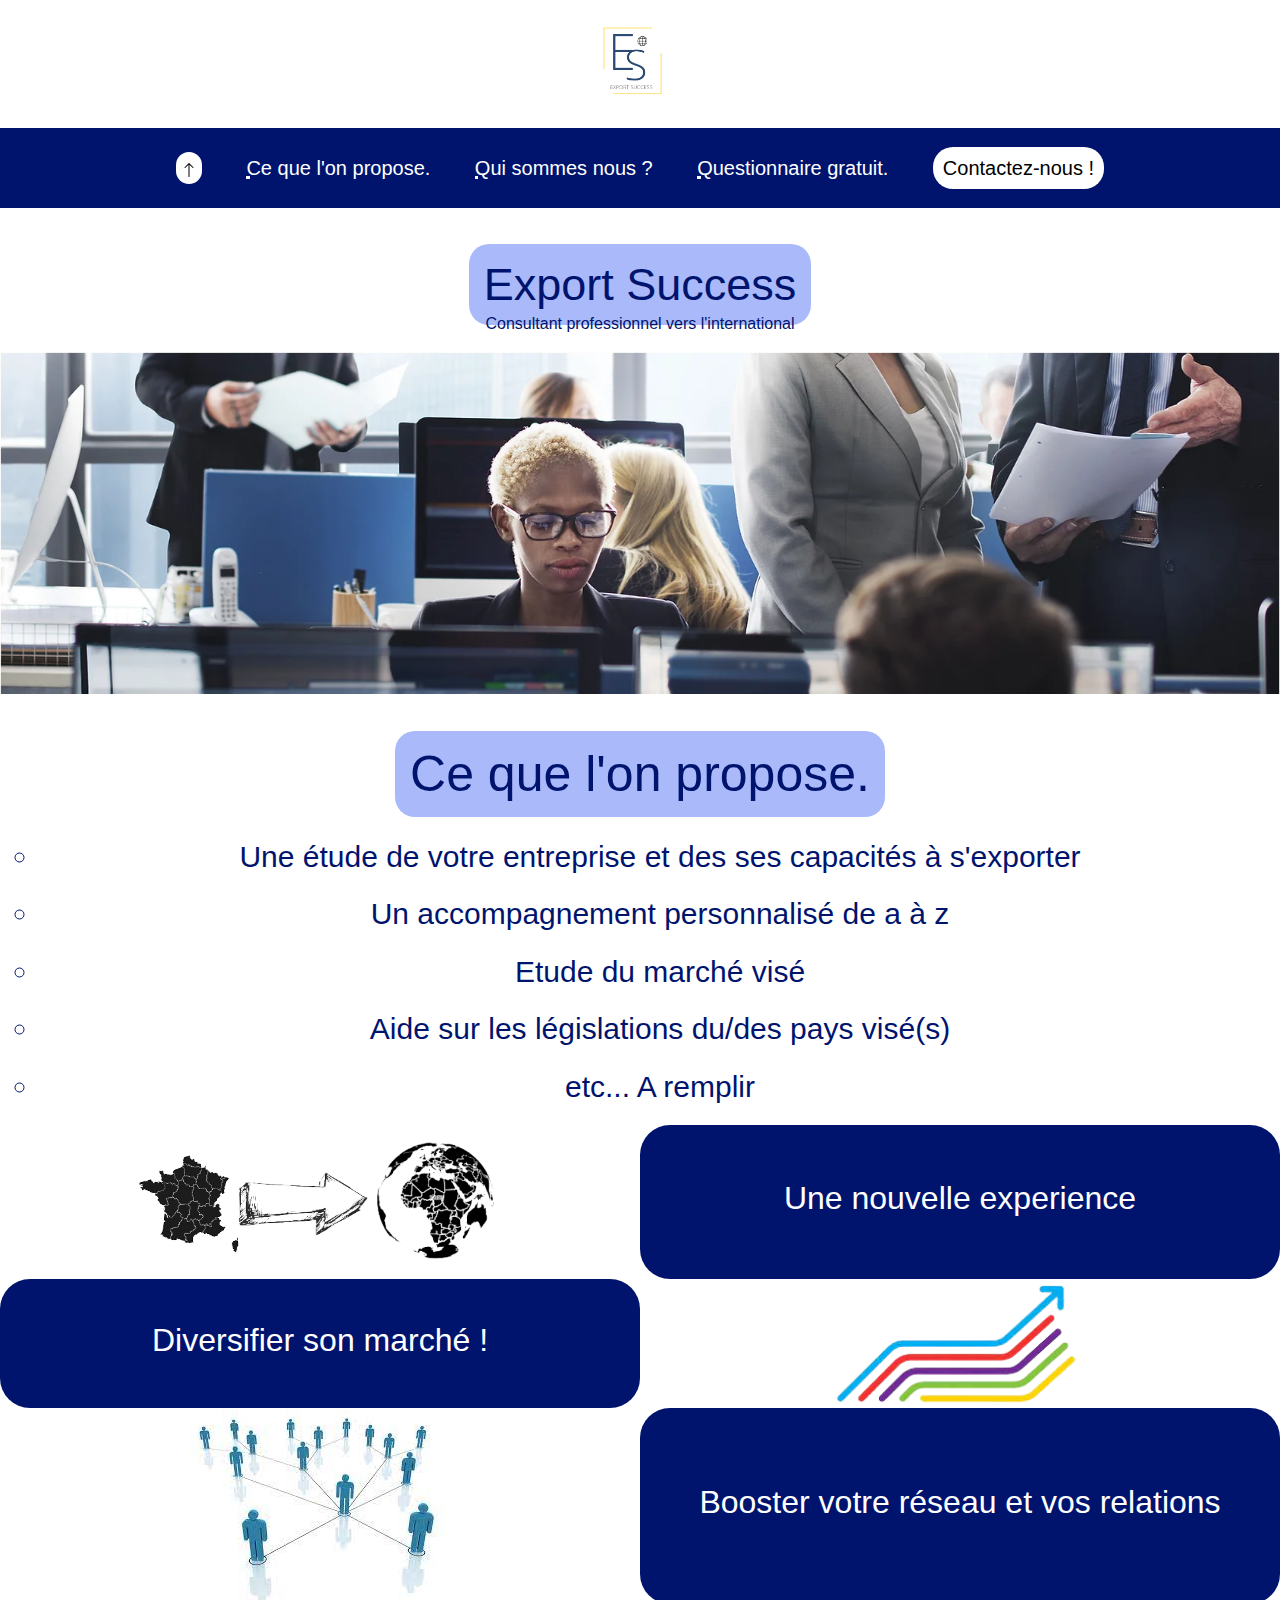
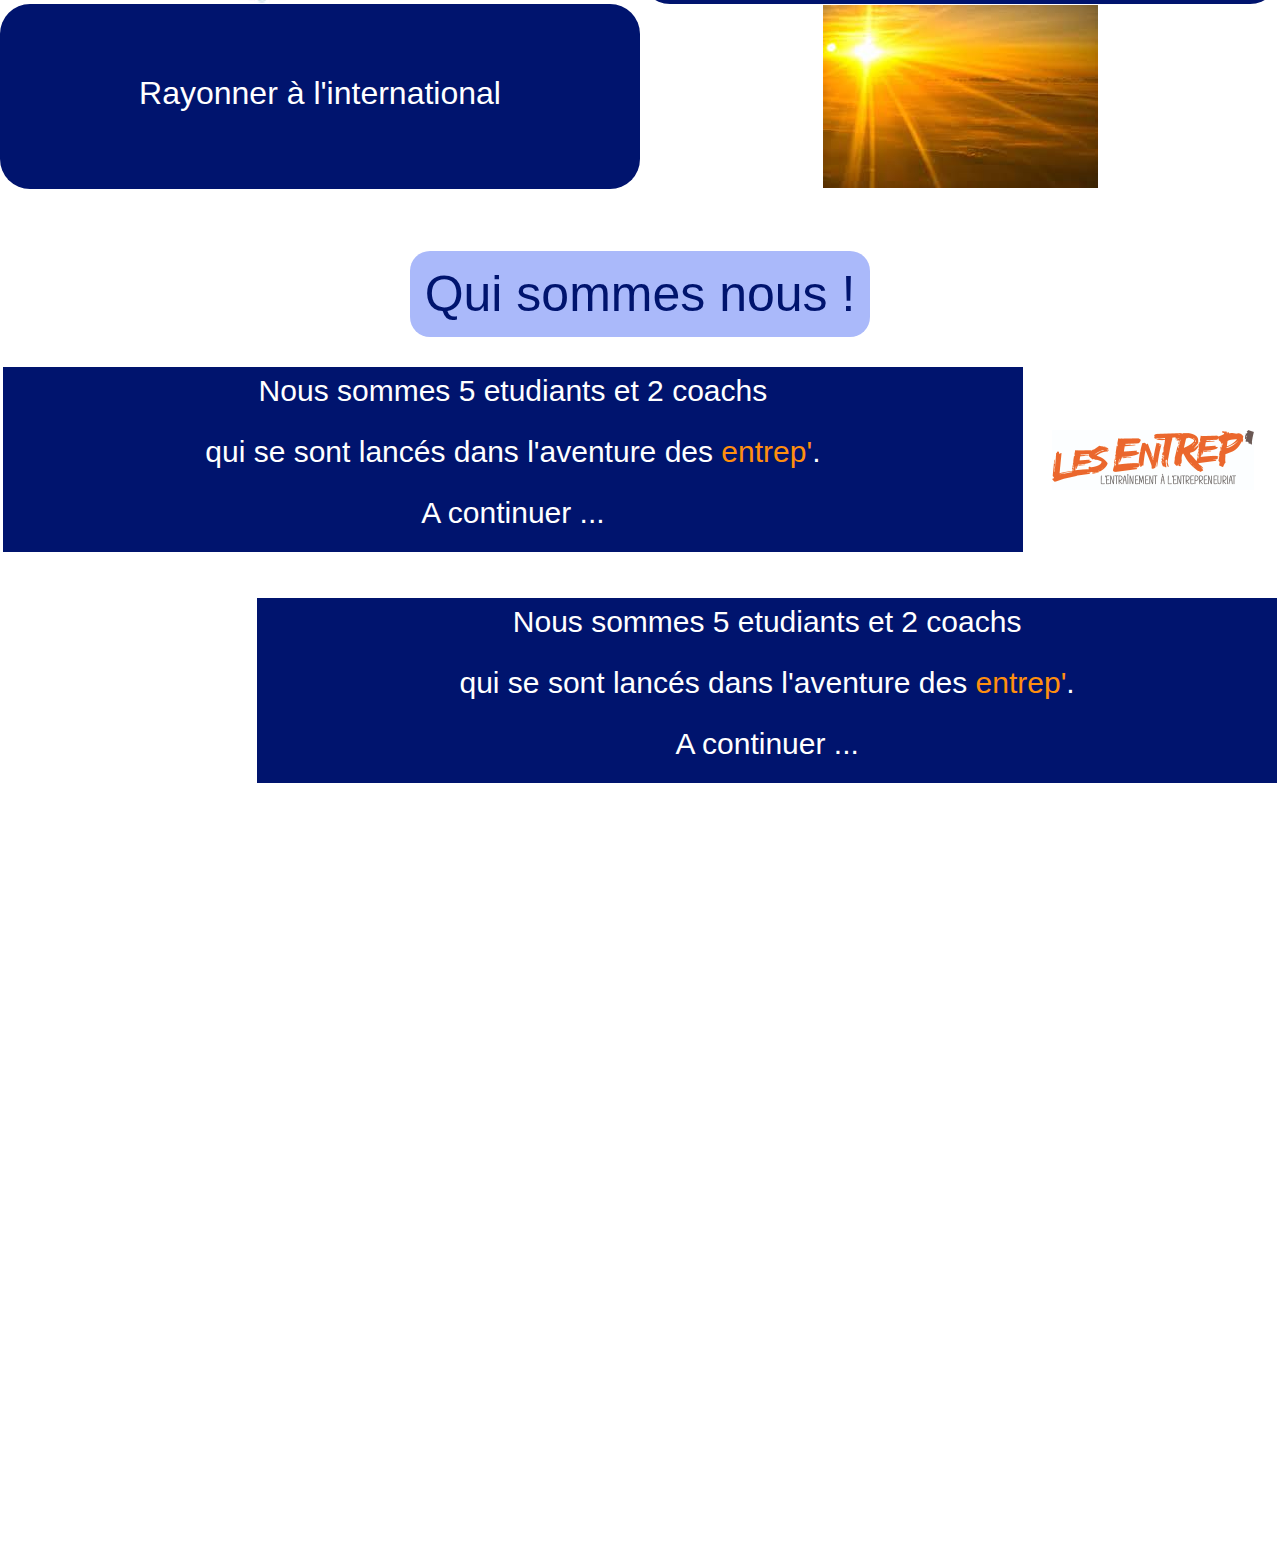
==== index.html @ 673bdf0c "version 1" ====
<!DOCTYPE html>
<html lang="en">
    <head>
        <meta charset="UTF-8"> 
        <link rel=" stylesheet" href="index.css" />
        <title>Export Success</title>
        <link href="//maxcdn.bootstrapcdn.com/bootstrap/4.1.1/css/bootstrap.min.css" rel="stylesheet" id="bootstrap-css">
        <script src="//maxcdn.bootstrapcdn.com/bootstrap/4.1.1/js/bootstrap.min.js"></script>
    </head>
    <body>
        <div id="top"></div>
        <div class="logo">
            <img  class="logoPnj reveal-1 " src="images/logo2.png" >
        </div>
        <div id="header">
            <ul>
                <li><a id="arrow-up" href="#top"><img src="images/arrow-up.svg"></a></li>
                <li><a class="trait-dynamique" href="#2">Ce que l'on propose.</a></li>
                <li><a class="trait-dynamique" href="#3">Qui sommes nous ?</a></li>
                <li><a class="trait-dynamique" href="#1">Questionnaire gratuit.</a></li>
                <li id="liRond"><a href="#4">Contactez-nous !</a></li>
            </ul>
        </div>
        <div id="corps">
            <h1>Export Success</h1>
            <p>Consultant professionnel vers l'international</p>
            <div id="2"></div>
            <p><img id="image1" src="images/consultant3.png" alt="france"></p>
        </div>
        <div id="Propose">
            <h2>Ce que l'on propose.</h2>
            <ul>
                <li>Une étude de votre entreprise et des ses capacités à s'exporter</li>
                <li>Un accompagnement personnalisé de a à z</li>
                <li>Etude du marché visé</li>
                <li>Aide sur les législations du/des pays visé(s)</li>
                <li>etc... A remplir</li>
            </ul>
        </div>
    
        <script src="index.js" defer></script>
        <div id="tableau">
            <table id="expertiseTableau">
                <tr>
                    <td><img id="photo1" src="images/image1.png" alt="france"></td>
                    <td  class="bleu  ">
                        <h2>Une nouvelle experience</h2> 
                    </td>
                </tr>
                <tr>
                    <td  class="bleu ">
                        <h2> Diversifier son marché !</h2>
                    </td>
                    <td> <img id="photo1" src="images/developpement-removebg-preview.png"></td>
                </tr>
                <tr>
                    <td> <img id="image2" src="images/reseau.jpeg"> </td>
                    <td  class="bleu ">
                        <h2>Booster votre réseau et vos relations</h2>
                    </td>
                </tr>
                <tr>
                    <td  class="bleu "> 
                        <h2>Rayonner à l'international</h2>
                    </td>
                    <td>
                        <img src="images/rayonner.jpeg" alt="rayonner">
                    </td>
                </tr>
            </table>
        </div>
        <div id="3"></div>
        <br>
        <div id="entrep">
            <h2>Qui sommes nous !</h2>
            <table>
                <tr>
                    <td class="texte-entrep">
                        <p>Nous sommes 5 etudiants et 2 coachs</p>
                        <p>qui se sont lancés dans l'aventure des <font color="#ff8f0f">entrep'</font>.</p>
                        <p>A continuer ... </p>
                    </td>
                    <td>
                        <a href="https://www.lesentrep.fr/association-nationale-les-entrepreneuriales/territoires/les-entrep-en-vaucluse/" target="_blank">
                            <img src="images/entrep.png">
                        </a>
                    </td>
                </tr>
            </table>  
            <table>
                <tr>
                    <td style="opacity: 0;">
                        <a href="https://www.lesentrep.fr/association-nationale-les-entrepreneuriales/territoires/les-entrep-en-vaucluse/" target="_blank">
                            <img src="images/entrep.png">
                        </a>
                    </td>
                    <td class="texte-entrep">
                        <p>Nous sommes 5 etudiants et 2 coachs</p>
                        <p>qui se sont lancés dans l'aventure des <font color="#ff8f0f">entrep'</font>.</p>
                        <p>A continuer ... </p>
                    </td>
                </tr>
            </table>  
        </div>

        

        <div class="Contacter reveal-1" >
            <div id="4"></div>
            <table id="ContacterTableau">
                <tr>
                    <td>
                    <ul>
                        <h1 style="text-decoration: underline;">Contactez-nous !</h1>
                        <li>
                            <img class="reseau" src="images/linkedin.svg">
                        </li>
                        <li>
                            <img class="reseau" src="images/envelope-at-fill.svg">
                        </li>
                        <li>
                            <img class="reseau" src="images/instagram.svg">
                        </li>
                        <li>
                            <img class="reseau" src="images/facebook.svg">
                        </li>
                    </ul>
                    </td>
                </tr>
                <tr>
                    <td>
                        <img class="logo" src="images/logo2.png" alt="logo">
                    </td>
                </tr>
            </table>
        </div>

        
        <footer>
        </footer>
    </body>
</html>

 <!--  <div id="nombreEmployer" style="text-align: center ;">
        <h1>Nombre d'employer</h1>
        <input type="checkbox" id="1" name="scales" checked>
        <label for="1">1</label> <br>
        <input type="checkbox" id="-10" name="scales" checked>
        <label for="1">moins de 10</label> <br>
        <input type="checkbox" id="-20" name="scales" checked>
        <label for="1">moins de 50</label> <br>
    </div> -->
---- index.css ----
#header
{
  top:0;
    overflow: hidden;  
  text-align: center;
  position: sticky;
  background-color: white;
}

#header ul
{
  list-style-type: none;
  margin: 0;
  padding: 0;
  overflow: hidden;
  text-align: center;
  margin-top: 0px;
  background-color: #00146e;
  padding: 25px 25px;
}

#header li
{
  display: inline;
  padding: 20px 20px;
  font-size: 20px;
  position: relative;
  color: rgb(199, 199, 0);
  
}
#header #liRond a
{
  color: black;
  background-color: white;
  border-radius: 20px;
  padding: 10px 10px;
}

#header li a
{
  text-decoration: none;
  color: white;
}

#header a {
  display: inline;
  position: relative;
  color: #E46161;
  text-decoration: none;
}


#header .trait-dynamique:after {
  content: '';
  display: block;
  position: absolute;
  bottom: 0px;
  width: 2%;
  left: 0px;
  height: 3px;
  transition: 0.5s cubic-bezier(0.72,-0.01, 0.19, 0.92);
  /*background: #dcff40;*/
    background-color: white;
}

#header #liRond a
{
  transition: 0.5s;
}

#header #liRond a:hover
{
  color: white;
  background-color: rgb(199, 199, 0);
}

#header a:hover:after {
  width: 100%;
}

#arrow-up
{
  padding: 5px 5px;
  border-radius: 20px;
  background-color: white;
  transition: 0.5s;
}

/*-----------------------------------------------------*/
#tableau{
  text-align: center;
  font-size: 20px;
  color: #00146e;
}
#tableau #expertiseTableau{
  width: 100%;
  
}

.bleu{
  width: 50%;
  background-color: #00146e;
  color: white;
  border-radius: 30px;
}

[class*="reveal-"]
{
  opacity: 0;
  transform: translateX(-200px) ;
  transition: 2s;
}

.reveal-visible
{
  opacity: 1;
  transform: translateY(0);
}

#tableau #expertiseTableau h2{
  /*color: rgb(0, 189, 0);*/
  color: white;
}

.logo
{
  text-align: center;
  
}

.logoPnj
{
  width: 10%;
  display: inline;
}

/*#logoPnj:hover{
  transition: 0.5s;
  width: 25% ;

}*/
/*------------------------------------------------------------*/
#corps
{
  margin-top: 50px;
  text-align: center;
  color: #00146e;
}

#corps h1
{
  display: inline;
  font-size: 45px;
  padding: 15px 15px;
  background-color: #aab9fa;
  border-radius: 20px;
  transition: 0.5s;
}

#corps h1:hover
{
  padding: 20px 20px;
  color: rgb(199, 199, 0);
  background-color: white;
}

#image1{
  width: 100%;

}

#Propose
{
  margin-top: 50px;
  text-align: center;
  color: #00146e;
}

#Propose h2
{
  display: inline;
  font-size: 50px;
  background-color: #aab9fa;
  padding: 15px 15px;
  border-radius: 20px;
}

#Propose ul
{
  margin-top: 30px;
  font-size: 30px;
  list-style-type:circle;
}

#Propose li
{
  margin-top: 1%;
}

#photo1
{
  width: 60%;
}
/*----------------------------------------------------------------*/
#entrep
{
  margin-top: 4%;
  text-align: center;
  color: #00146e;
}
#entrep table
{
  text-align: center;
  width: 100%;
  margin-top: 40px;
}

#entrep h2
{
  display: inline;
  font-size: 50px;
  padding: 15px 15px;
  background-color: #aab9fa;
  border-radius: 20px;
}

#entrep img
{
  width: 80%;
}

.texte-entrep
{
  width: 80%;
  background-color: #00146e;
  color: white;
  font-size: 30px;
  border-spacing: 2px;
  border-style: solid;
}

/*---------66666-----------------------------------------*/

.Contacter
{
  margin-top: 40px;
  padding: 200px;
  text-align: center;
  color: #00146e;
  font-size: 20px;
  background-image: url("images/fond.png");
  background-size: cover ;
}

#ContacterTableau
{
  width: 30%;
  margin-left: 35%;
  margin-right: 10px;
  border-radius: 20px;
  background-color: #aab9fa;

}
#ContacterTableau ul
{
  list-style-type: none;
  margin: 0;
  padding: 0;
  overflow: hidden;
  text-align: center;
  margin-top: 30px;
}

#ContacterTableau li
{
  display: inline;
  padding: 20px 20px;
  font-size: 20px;
  position: relative;
}

.reseau
{
  transition: 0.5s;
}

#ContacterTableau .reseau
{
  display: inline;
  width: 9%;
}

.reseau:hover
{
  padding: 15px 15px;
  border-radius: 20px;
}
#ContacterTableau .logo
{
  width: 50%;
}

/*---------------------------------------------------------*/
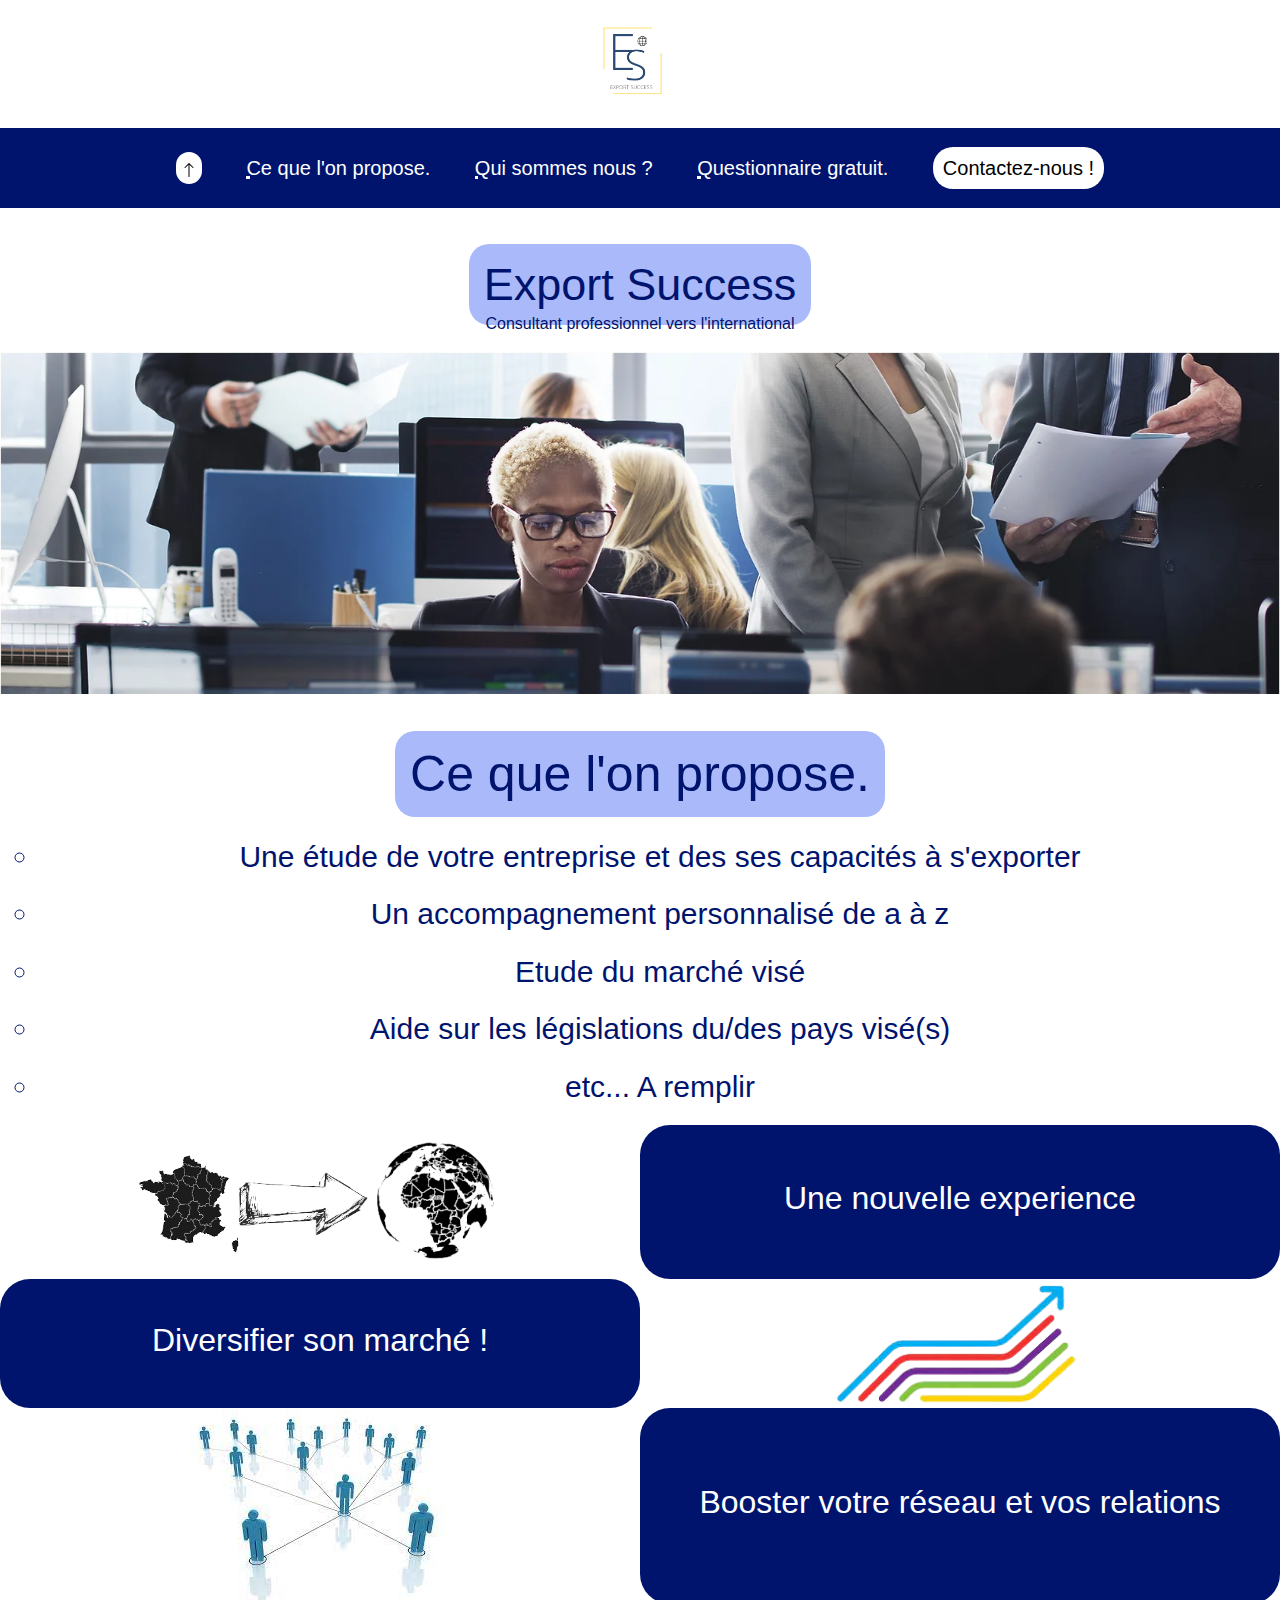
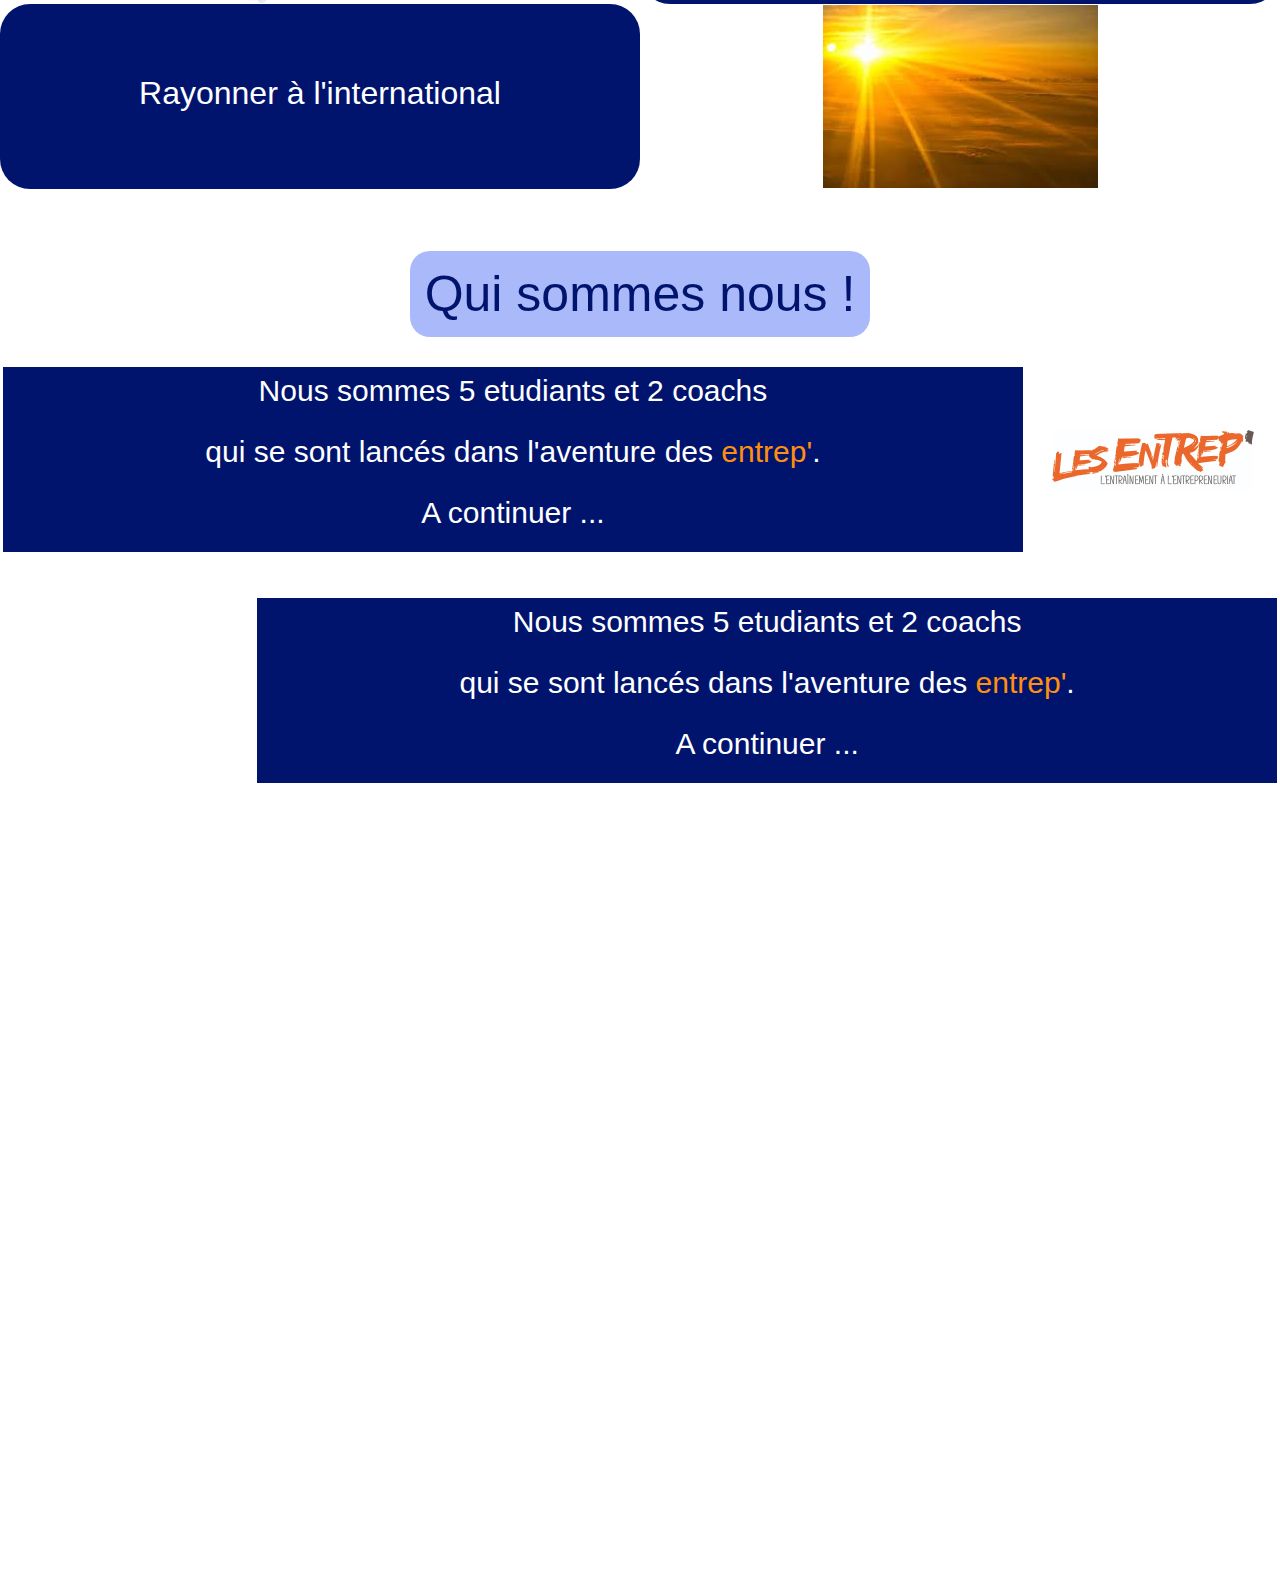
==== commit 4f4a561b: "test" ====
--- a/index.html
+++ b/index.html
@@ -134,6 +134,7 @@
                 </tr>
             </table>
         </div>
+        <p></p>
 
         
         <footer>
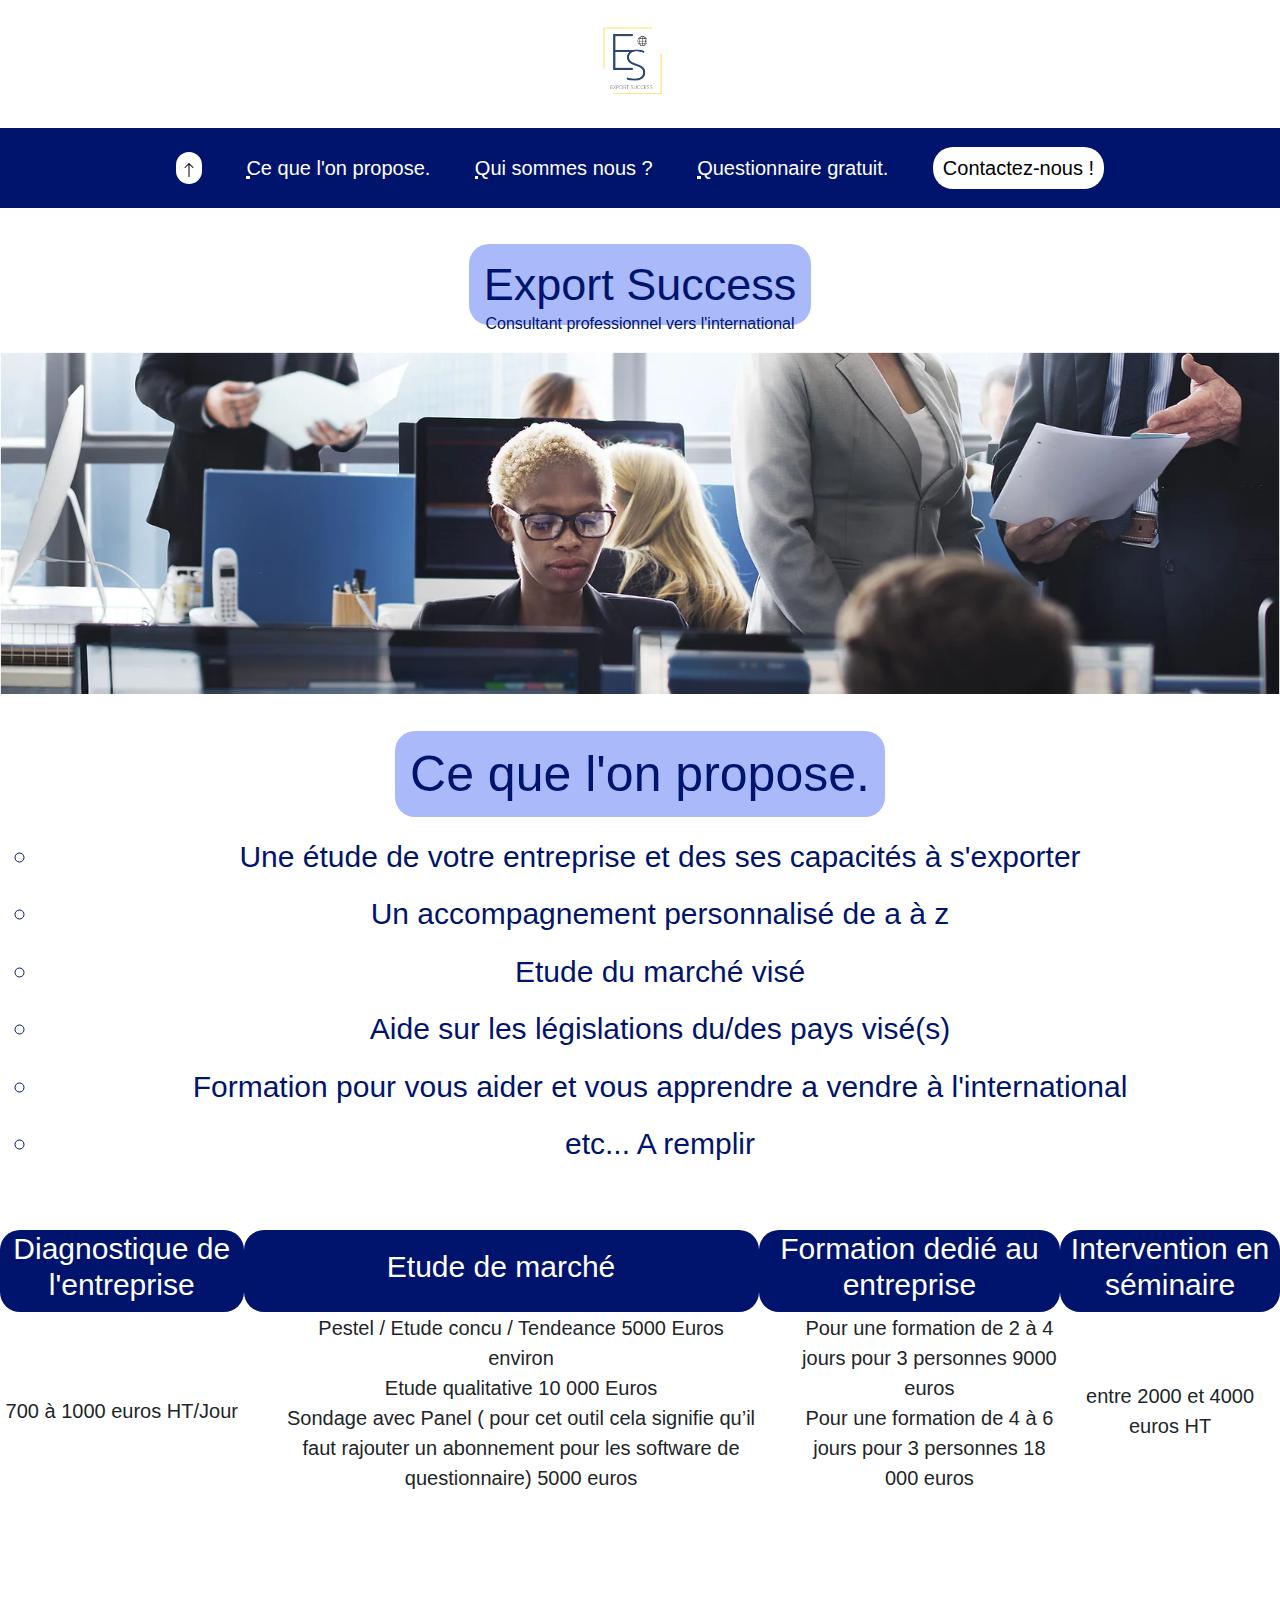
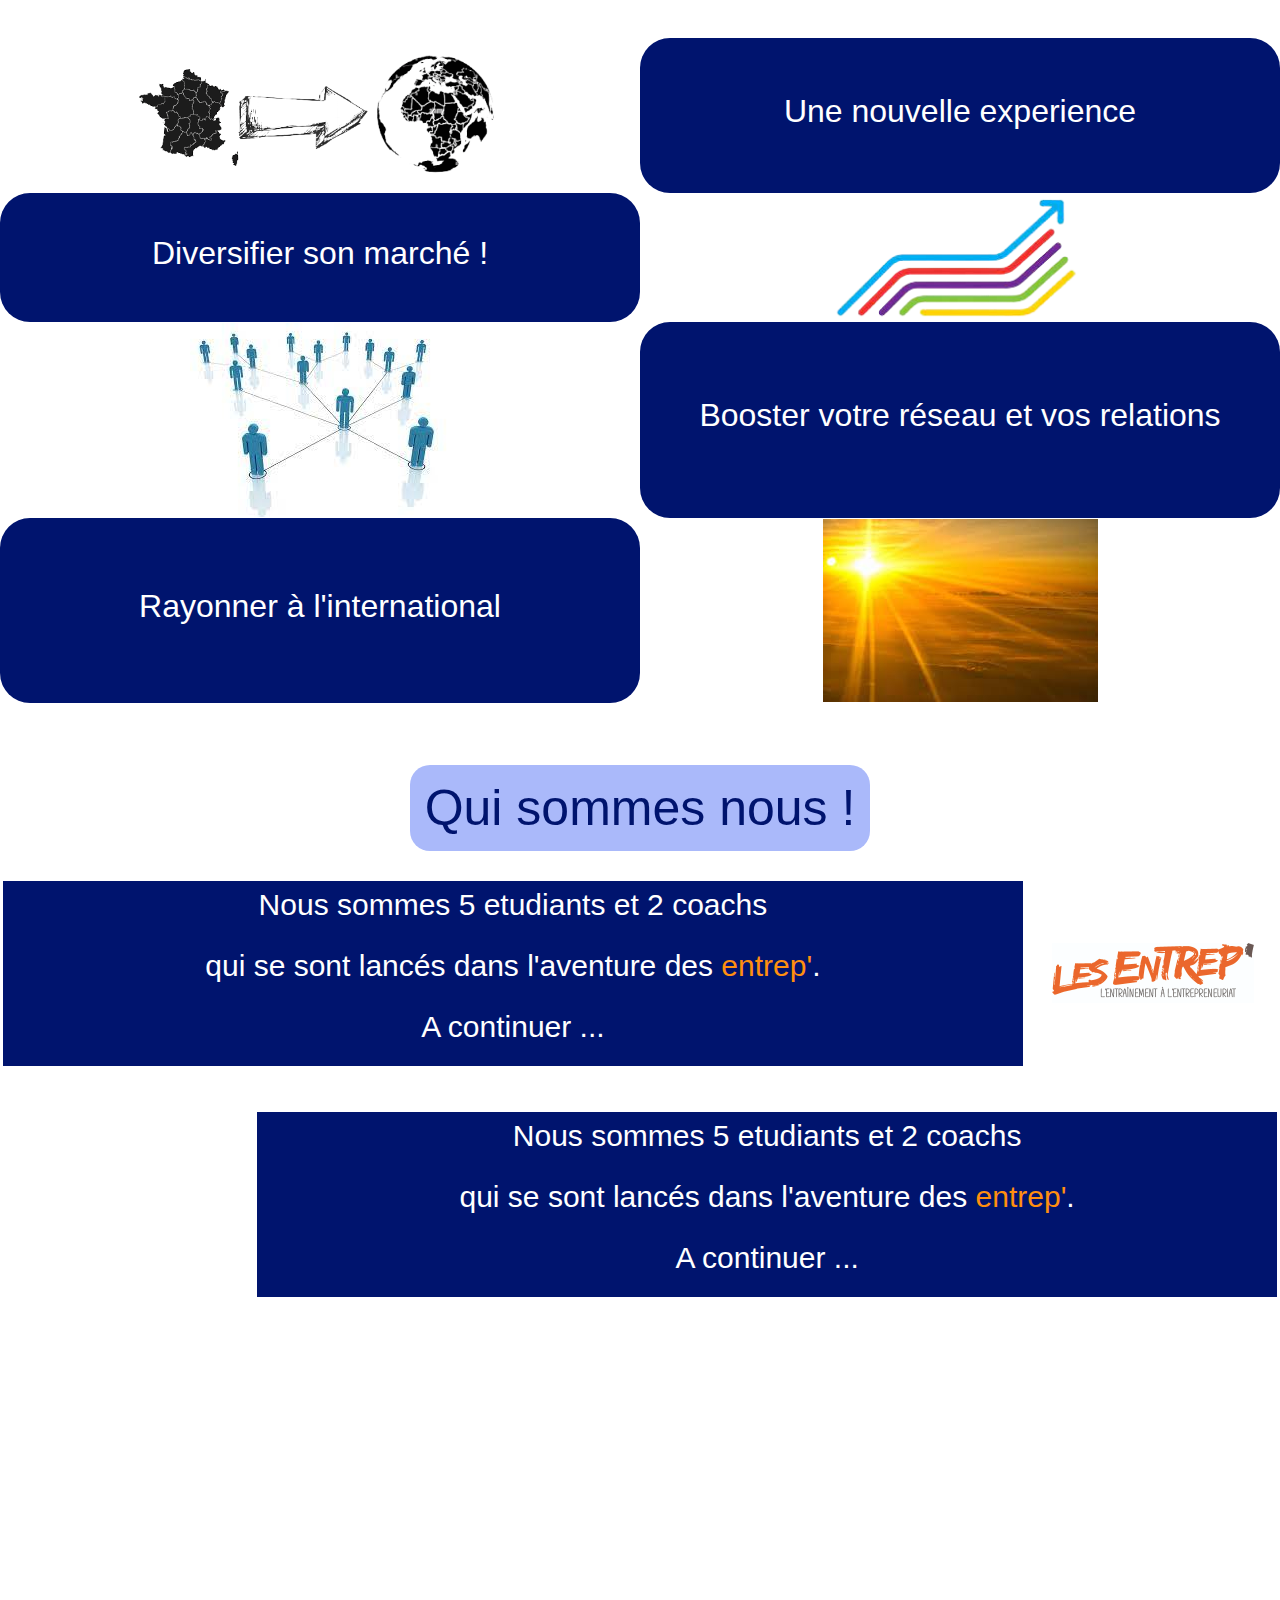
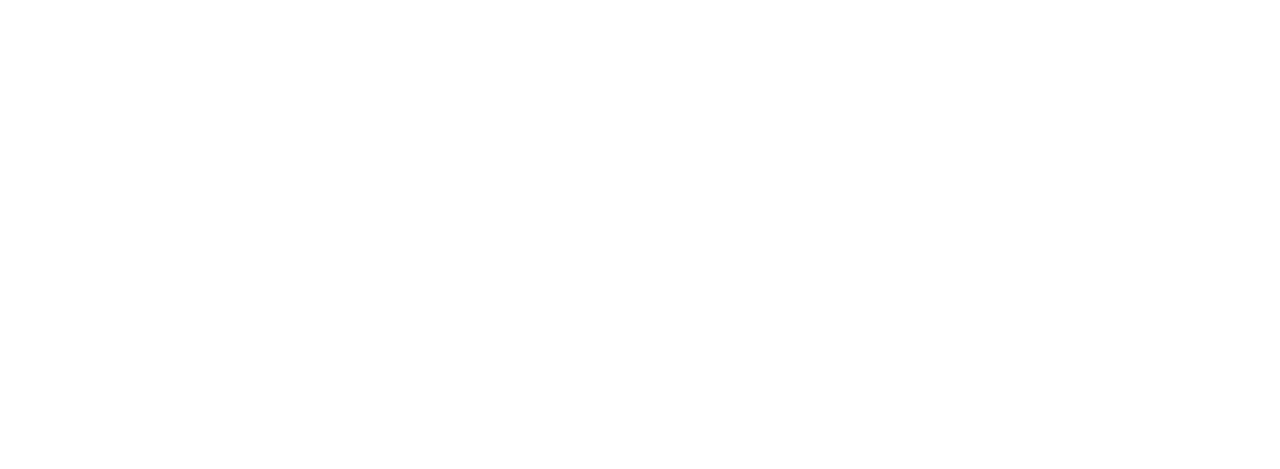
==== commit 29411be9: "tableau prix" ====
--- a/index.html
+++ b/index.html
@@ -34,10 +34,41 @@
                 <li>Un accompagnement personnalisé de a à z</li>
                 <li>Etude du marché visé</li>
                 <li>Aide sur les législations du/des pays visé(s)</li>
+                <li>Formation pour vous aider et vous apprendre a vendre à l'international</li>
                 <li>etc... A remplir</li>
             </ul>
         </div>
-    
+
+        <table id="tableauPrix">
+            <tr>
+                <td id="titre"><h1>Diagnostique de l'entreprise</h1></td>
+                <td id="titre"><h1>Etude de marché</h1></td>
+                <td id="titre"><h1>Formation dedié au entreprise</h1></td>
+                <td id="titre"><h1>Intervention en séminaire</h1></td>
+            </tr>
+            <tr>
+                <td id="textePrix">700 à 1000 euros HT/Jour</td>
+                <td id="textePrix">
+                    <ul>
+                        <li>Pestel / Etude concu / Tendeance 5000 Euros environ</li>
+                        <li>Etude qualitative 10 000 Euros</li>
+                        <li>Sondage avec Panel ( pour cet outil cela signifie qu’il faut rajouter un abonnement pour les software de questionnaire) 5000 euros</li>
+                    </ul>
+                </td>
+                <td id="textePrix">
+                    <ul>
+                        <li>Pour une formation de 2 à 4 jours pour 3 personnes 9000 euros</li>
+                        <li>Pour une formation de 4 à 6 jours pour 3 personnes 18 000 euros</li>
+                    </ul>
+                </td>
+                <td id="textePrix">
+                    entre 2000 et 4000 euros HT
+                </td>
+            </tr>
+            <tr>
+            </tr>
+        </table>
+
         <script src="index.js" defer></script>
         <div id="tableau">
             <table id="expertiseTableau">
@@ -100,9 +131,8 @@
                         <p>A continuer ... </p>
                     </td>
                 </tr>
-            </table>  
+            </table>
         </div>
-
         
 
         <div class="Contacter reveal-1" >
@@ -134,8 +164,6 @@
                 </tr>
             </table>
         </div>
-        <p></p>
-
         
         <footer>
         </footer>
--- a/index.css
+++ b/index.css
@@ -92,6 +92,7 @@
   text-align: center;
   font-size: 20px;
   color: #00146e;
+  margin-top: 10%;
 }
 #tableau #expertiseTableau{
   width: 100%;
@@ -238,6 +239,36 @@
   font-size: 30px;
   border-spacing: 2px;
   border-style: solid;
+}
+/*-------------------------------------------------------*/
+#tableauPrix
+{
+  width: 100%;
+  margin-top: 5%;
+  text-align: center;
+}
+
+#tableauPrix h1
+{
+  text-align: center;
+  color: #ffffff;
+  font-size: 30px;
+}
+
+#tableauPrix #titre
+{
+  background-color:#00146e;
+  border-radius: 20px;
+}
+
+#tableauPrix #textePrix
+{
+  font-size: 20px;
+}
+
+#tableauPrix ul
+{
+  list-style-type: none;
 }
 
 /*---------66666-----------------------------------------*/
